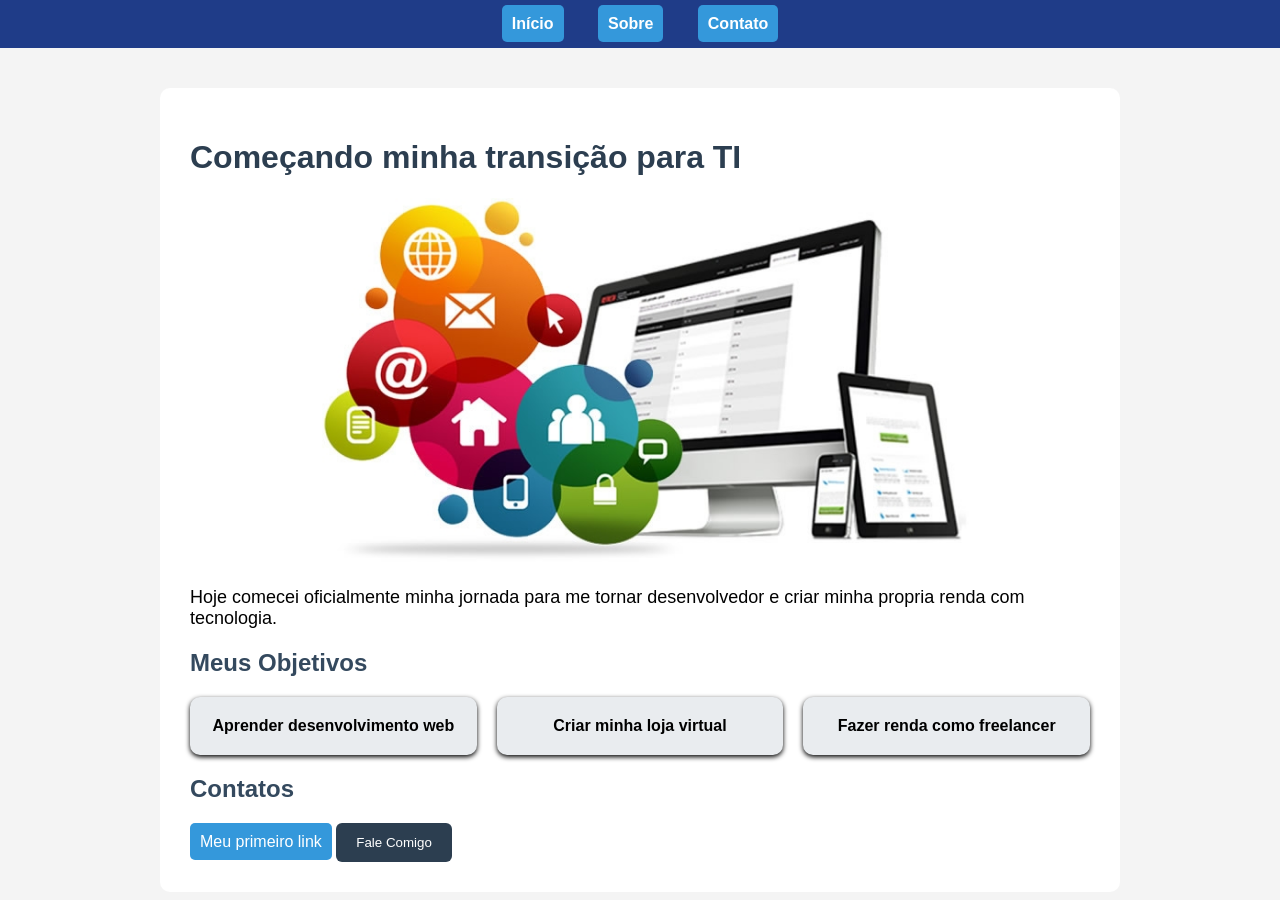
==== index.html @ f6aa4050 "Adicionando efeito hover nos carsd" ====
<!DOCTYPE html>
<html lang="en">
<head>
    <meta charset="UTF-8">
    <meta name="viewport" content="width=device-width, initial-scale=1.0">
    <title>Minha Jornada Dev</title>
    <style>
        body {
            background-color: #f4f4f4;
            font-family: Arial;
            margin: 0;
        }
    .container {
        background: white;
        max-width: 900px;
        margin: auto;
        padding: 30px;
        border-radius: 10px;
        margin-top: 40px;

    }

    h1 {
        color: #2c3e50;
    
    }

    h2 {
        color: #34495e;

    }

    p {
        font-size: 18px;

    }

    img {
        width: 100%;
        border-radius: 5px;

    }

    a {
        color: white;
        background-color: #3498db;
        padding: 10px;
        text-decoration: none;
        border-radius: 5px;
    }
    .objetivos {
        display: flex;
        gap: 20px;
    }
    .card {
        background: #ecf0f1;
        padding: 15px;
        border-radius: 8px;
        flex: 1;
    }
    button{
        background: #2c3e50;
        color: white;
        padding: 12px 20px;
        border: none;
        border-radius: 6px;
        cursor: pointer;
    }
    button:hover{
        background: #358bdb;

    }
    nav{
        background: #1f3c88;
        padding: 15px;
        text-align: center;
    }
    nav a{
        color: white;
        margin: 0 15px;
        text-decoration: none;
        font-weight: bold;
    }
    nav a:hover {
        text-decoration: underline;
    }
    .cards {
        display: flex;
        gap: 20px;
        margin-top: 15px;
    }
    .card {
        background: #e9ecef;
        padding: 20px;
        border-radius: 10px;
        flex: 1;
        text-align: center;
        font-weight: bold;
        box-shadow: 0 2px 5px rgba(0, 0, 0, 1);
        transition: 0.3s;
        cursor: pointer;
    }
    @media (max-width: 768px) {
        .cards{
            flex-direction: column;
        }
    }
    .card:hover {
        transform: translateY(-5px);
        box-shadow: 0px 8px 18px rgba(0,0,0,0.2);
    }

    </style>
</head>
<body>
    <nav>
        <a href="#">Início</a>
        <a href="#">Sobre</a>
        <a href="#">Contato</a>

    </nav>
    <div class="container">
    <h1>Começando minha transição para TI</h1>

    <img src="criacao.jpg" alt="criacao">

    <p>Hoje comecei oficialmente minha jornada para me tornar desenvolvedor e criar minha propria renda com tecnologia.</p>

    <h2>Meus Objetivos</h2>
    
    <div class="cards">

        <div class="card">
            Aprender desenvolvimento web
        </div>

        <div class="card">
            Criar minha loja virtual
        </div>

        <div class="card">
            Fazer renda como freelancer
        </div>

    </div>

    

    <h2>Contatos</h2>

    <a href="https://www.google.com/?hl=pt_BR">Meu primeiro link</a>
    <button>Fale Comigo</button>

    </div>
</body>
</html>
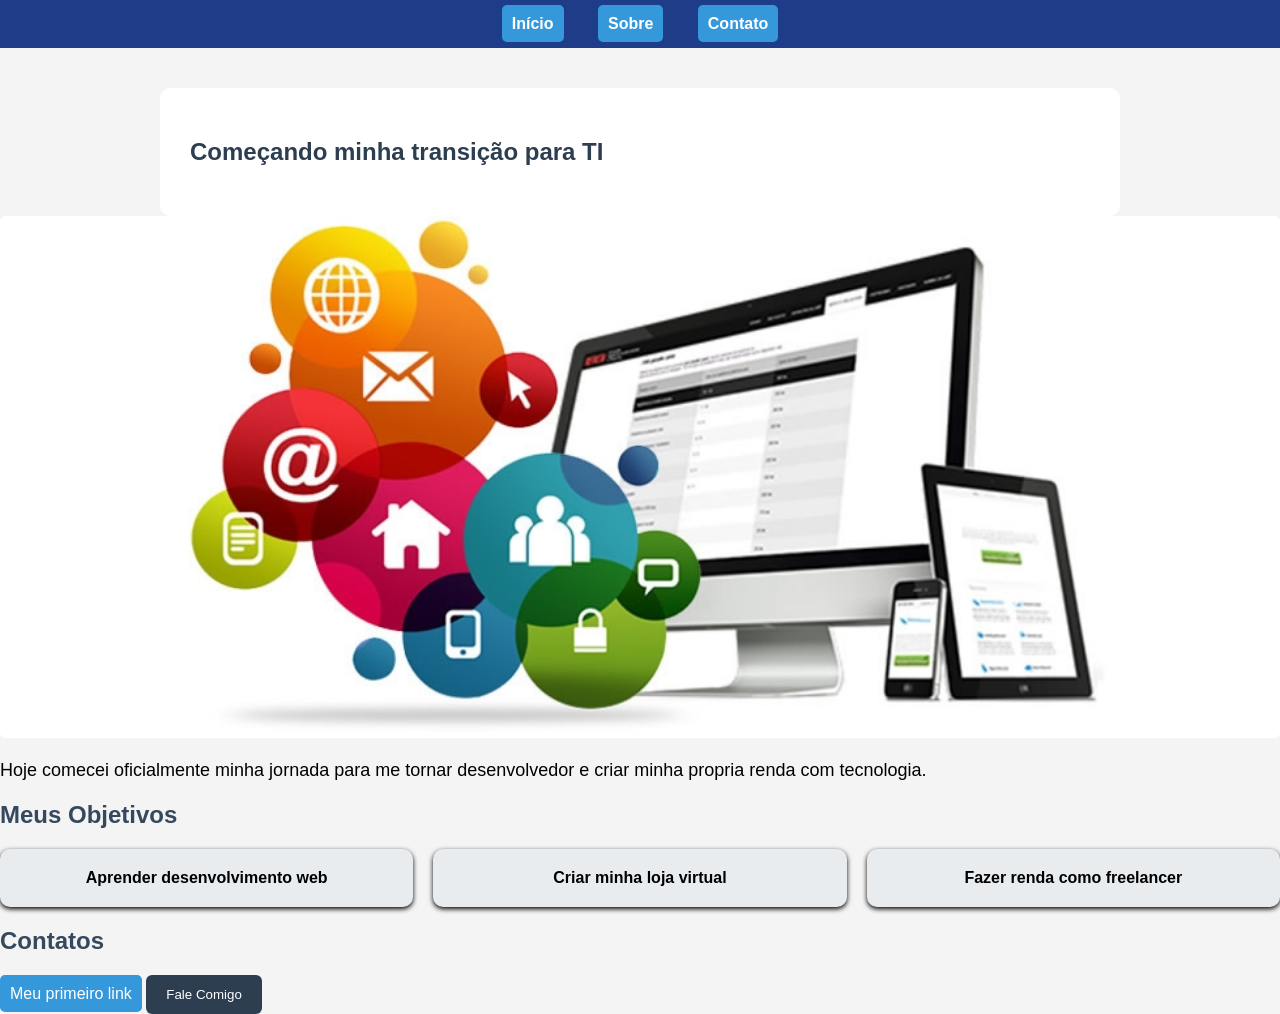
==== commit 11c08b77: "Adicionando scrool suave na navegacao" ====
--- a/index.html
+++ b/index.html
@@ -109,25 +109,32 @@
         transform: translateY(-5px);
         box-shadow: 0px 8px 18px rgba(0,0,0,0.2);
     }
-
+    html {
+        scroll-behavior: smooth;
+    }
     </style>
 </head>
 <body>
     <nav>
-        <a href="#">Início</a>
-        <a href="#">Sobre</a>
-        <a href="#">Contato</a>
+        <a href="#inicio">Início</a>
+        <a href="#sobre">Sobre</a>
+        <a href="#contato">Contato</a>
 
     </nav>
+    <section id="inicio">
     <div class="container">
     <h1>Começando minha transição para TI</h1>
+    </section>
 
     <img src="criacao.jpg" alt="criacao">
 
+    
     <p>Hoje comecei oficialmente minha jornada para me tornar desenvolvedor e criar minha propria renda com tecnologia.</p>
+    
+    <section id="sobre">
+    <h2>Meus Objetivos</h2>
+    </section>
 
-    <h2>Meus Objetivos</h2>
-    
     <div class="cards">
 
         <div class="card">
@@ -145,8 +152,9 @@
     </div>
 
     
-
+    <section id="contato">
     <h2>Contatos</h2>
+    </section>
 
     <a href="https://www.google.com/?hl=pt_BR">Meu primeiro link</a>
     <button>Fale Comigo</button>
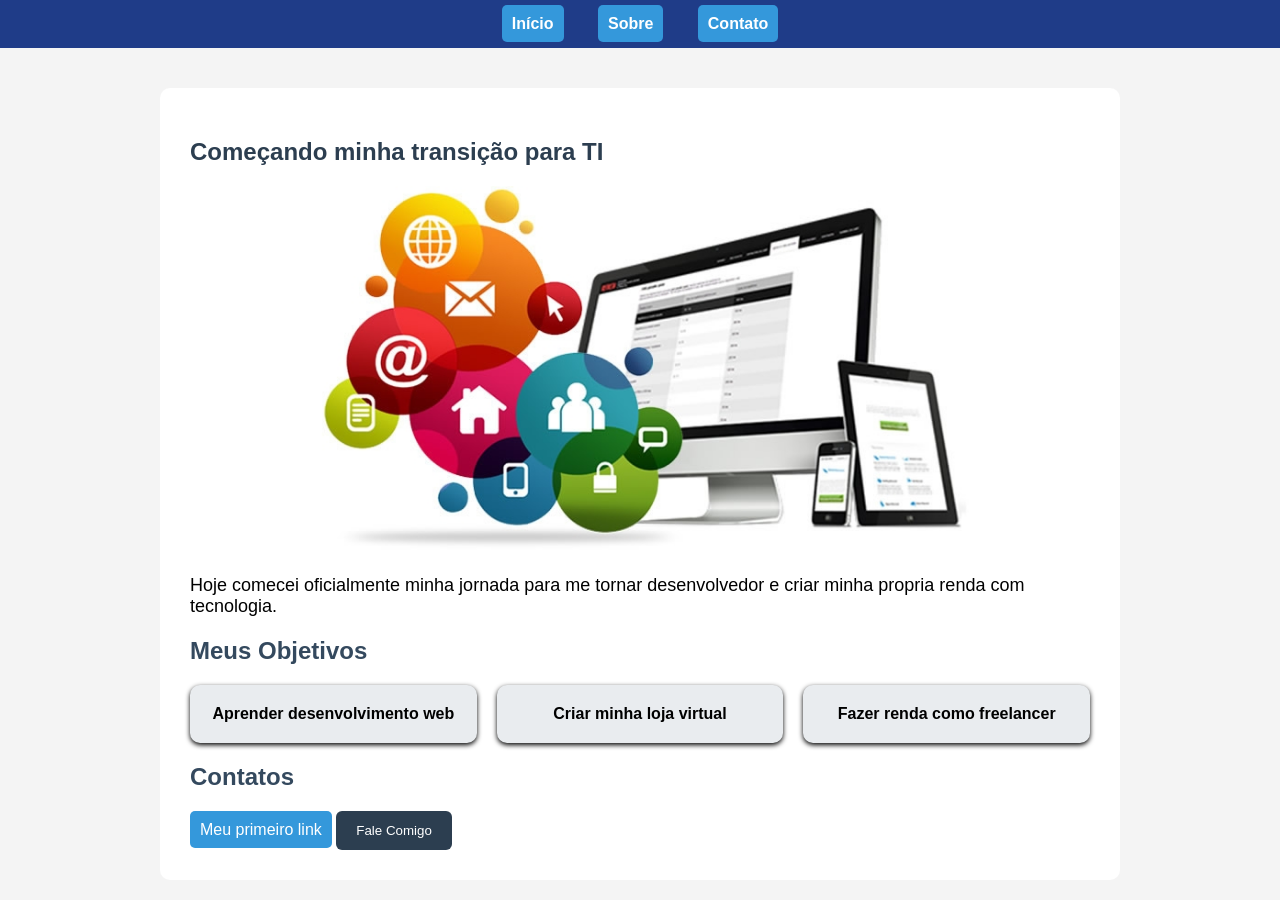
==== commit af74af84: "Exercicio HTML/CSS - Layout ajustado" ====
--- a/index.html
+++ b/index.html
@@ -121,19 +121,20 @@
         <a href="#contato">Contato</a>
 
     </nav>
-    <section id="inicio">
+    
     <div class="container">
-    <h1>Começando minha transição para TI</h1>
-    </section>
+        <section id="inicio">
+            <h1>Começando minha transição para TI</h1>
+         </section>
 
     <img src="criacao.jpg" alt="criacao">
 
     
     <p>Hoje comecei oficialmente minha jornada para me tornar desenvolvedor e criar minha propria renda com tecnologia.</p>
     
-    <section id="sobre">
-    <h2>Meus Objetivos</h2>
-    </section>
+        <section id="sobre">
+            <h2>Meus Objetivos</h2>
+        </section>
 
     <div class="cards">
 
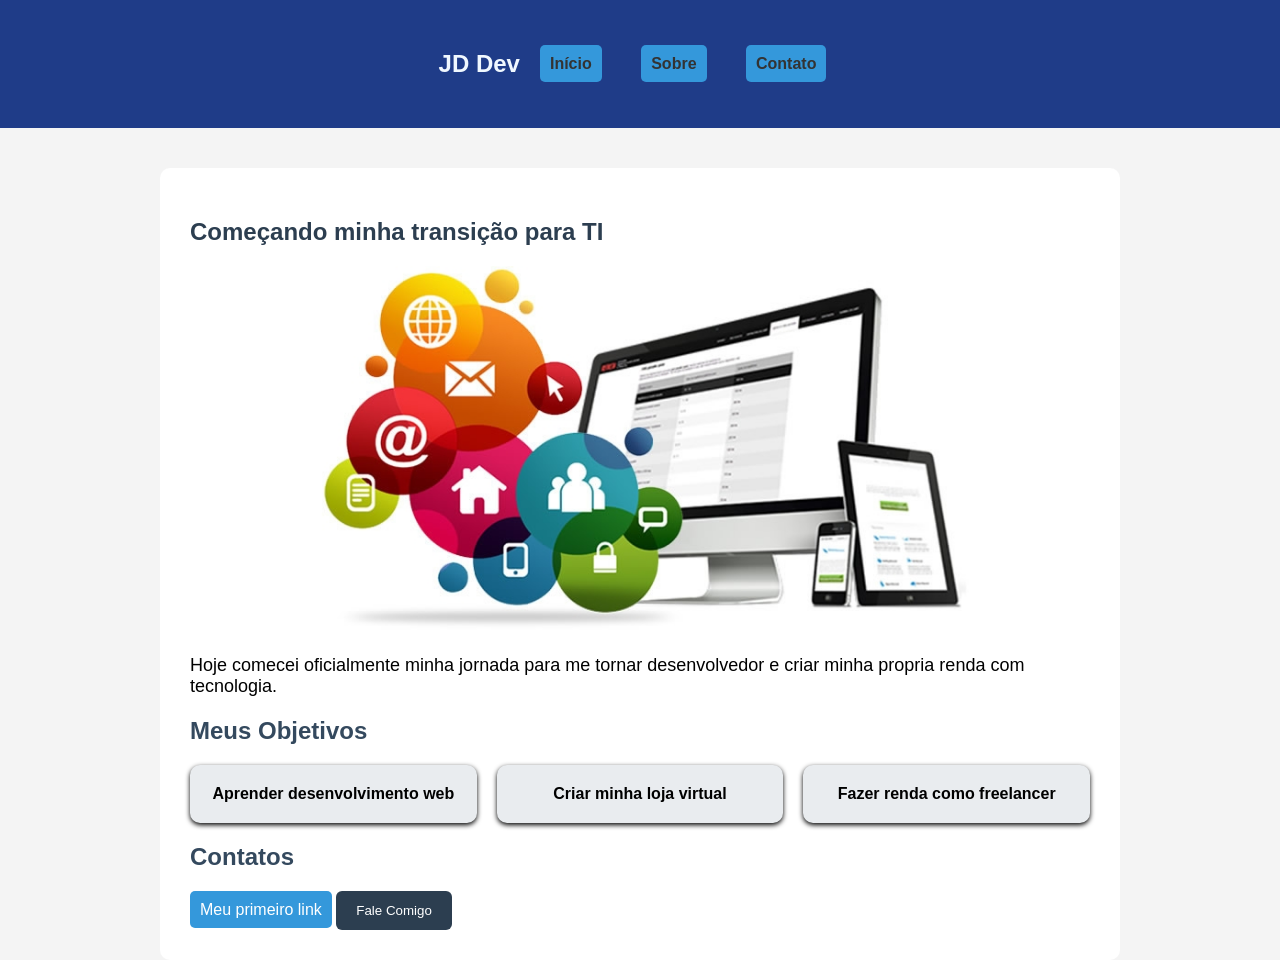
==== commit a91f29bf: "menu e css" ====
--- a/index.html
+++ b/index.html
@@ -4,125 +4,27 @@
     <meta charset="UTF-8">
     <meta name="viewport" content="width=device-width, initial-scale=1.0">
     <title>Minha Jornada Dev</title>
-    <style>
-        body {
-            background-color: #f4f4f4;
-            font-family: Arial;
-            margin: 0;
-        }
-    .container {
-        background: white;
-        max-width: 900px;
-        margin: auto;
-        padding: 30px;
-        border-radius: 10px;
-        margin-top: 40px;
+    <link rel="stylesheet" href="style.css">
 
-    }
-
-    h1 {
-        color: #2c3e50;
-    
-    }
-
-    h2 {
-        color: #34495e;
-
-    }
-
-    p {
-        font-size: 18px;
-
-    }
-
-    img {
-        width: 100%;
-        border-radius: 5px;
-
-    }
-
-    a {
-        color: white;
-        background-color: #3498db;
-        padding: 10px;
-        text-decoration: none;
-        border-radius: 5px;
-    }
-    .objetivos {
-        display: flex;
-        gap: 20px;
-    }
-    .card {
-        background: #ecf0f1;
-        padding: 15px;
-        border-radius: 8px;
-        flex: 1;
-    }
-    button{
-        background: #2c3e50;
-        color: white;
-        padding: 12px 20px;
-        border: none;
-        border-radius: 6px;
-        cursor: pointer;
-    }
-    button:hover{
-        background: #358bdb;
-
-    }
-    nav{
-        background: #1f3c88;
-        padding: 15px;
-        text-align: center;
-    }
-    nav a{
-        color: white;
-        margin: 0 15px;
-        text-decoration: none;
-        font-weight: bold;
-    }
-    nav a:hover {
-        text-decoration: underline;
-    }
-    .cards {
-        display: flex;
-        gap: 20px;
-        margin-top: 15px;
-    }
-    .card {
-        background: #e9ecef;
-        padding: 20px;
-        border-radius: 10px;
-        flex: 1;
-        text-align: center;
-        font-weight: bold;
-        box-shadow: 0 2px 5px rgba(0, 0, 0, 1);
-        transition: 0.3s;
-        cursor: pointer;
-    }
-    @media (max-width: 768px) {
-        .cards{
-            flex-direction: column;
-        }
-    }
-    .card:hover {
-        transform: translateY(-5px);
-        box-shadow: 0px 8px 18px rgba(0,0,0,0.2);
-    }
-    html {
-        scroll-behavior: smooth;
-    }
-    </style>
 </head>
 <body>
-    <nav>
-        <a href="#inicio">Início</a>
-        <a href="#sobre">Sobre</a>
-        <a href="#contato">Contato</a>
+<header>
+    <nav class="navbar">
+        <div class="container nav-content">
+            <h2 class="logo">JD Dev</h2>
 
-    </nav>
+            <div class="menu">
+                <a href="#inicio">Início</a>
+                <a href="#sobre">Sobre</a>
+                <a href="#contato">Contato</a>
+            </div>
+        </div>
+    </nav>    
+</header>
+
     
-    <div class="container">
+    
+    <div class="container main-content">
         <section id="inicio">
             <h1>Começando minha transição para TI</h1>
          </section>
--- a/style.css
+++ b/style.css
@@ -0,0 +1,145 @@
+
+body {
+            background-color: #f4f4f4;
+            font-family: Arial;
+            margin: 0;
+        }
+    .container {
+        max-width: 900px;
+        margin: auto;
+        padding: 0 20px;
+        
+    }
+    .main-content {
+        background: white;
+        padding: 30px;
+        border-radius: 10px;
+        margin-top: 40px;    
+    }
+
+    h1 {
+        color: #2c3e50;
+    
+    }
+
+    h2 {
+        color: #34495e;
+
+    }
+
+    p {
+        font-size: 18px;
+
+    }
+
+    img {
+        width: 100%;
+        border-radius: 5px;
+
+    }
+
+    a {
+        color: white;
+        background-color: #3498db;
+        padding: 10px;
+        text-decoration: none;
+        border-radius: 5px;
+    }
+    .objetivos {
+        display: flex;
+        gap: 20px;
+    }
+    .card {
+        background: #ecf0f1;
+        padding: 15px;
+        border-radius: 8px;
+        flex: 1;
+    }
+    button{
+        background: #2c3e50;
+        color: white;
+        padding: 12px 20px;
+        border: none;
+        border-radius: 6px;
+        cursor: pointer;
+    }
+    button:hover{
+        background: #358bdb;
+
+    }
+    nav{
+        background: #1f3c88;
+        padding: 15px;
+        text-align: center;
+    }
+    nav a{
+        color: white;
+        margin: 0 15px;
+        text-decoration: none;
+        font-weight: bold;
+    }
+    nav a:hover {
+        text-decoration: underline;
+    }
+    .cards {
+        display: flex;
+        gap: 20px;
+        margin-top: 15px;
+    }
+    .card {
+        background: #e9ecef;
+        padding: 20px;
+        border-radius: 10px;
+        flex: 1;
+        text-align: center;
+        font-weight: bold;
+        box-shadow: 0 2px 5px rgba(0, 0, 0, 1);
+        transition: 0.3s;
+        cursor: pointer;
+    }
+    @media (max-width: 768px) {
+        .cards{
+            flex-direction: column;
+        }
+    }
+    .card:hover {
+        transform: translateY(-5px);
+        box-shadow: 0px 8px 18px rgba(0,0,0,0.2);
+    }
+    html {
+        scroll-behavior: smooth;
+    }
+    header {
+        background-color: #1f3c88;
+        position: sticky;
+        top: 0;
+        z-index: 1000;
+        
+
+    }
+    .nav-content {
+        display: flex;
+        justify-content: space-between;
+        align-items: center;
+        padding: 15px 0;
+    }
+    .navbar {
+        display: flex;
+        justify-content: space-between;
+        align-items: center;
+        padding: 15px 0;
+    }
+    .menu a {
+        margin-left: 20px;
+        text-decoration: none;
+        color: #333;
+        font-weight: bold;
+    }    
+    .menu a:hover {
+        color: #007bff;
+
+    }
+    .logo {
+        color: aliceblue;
+    }
+   
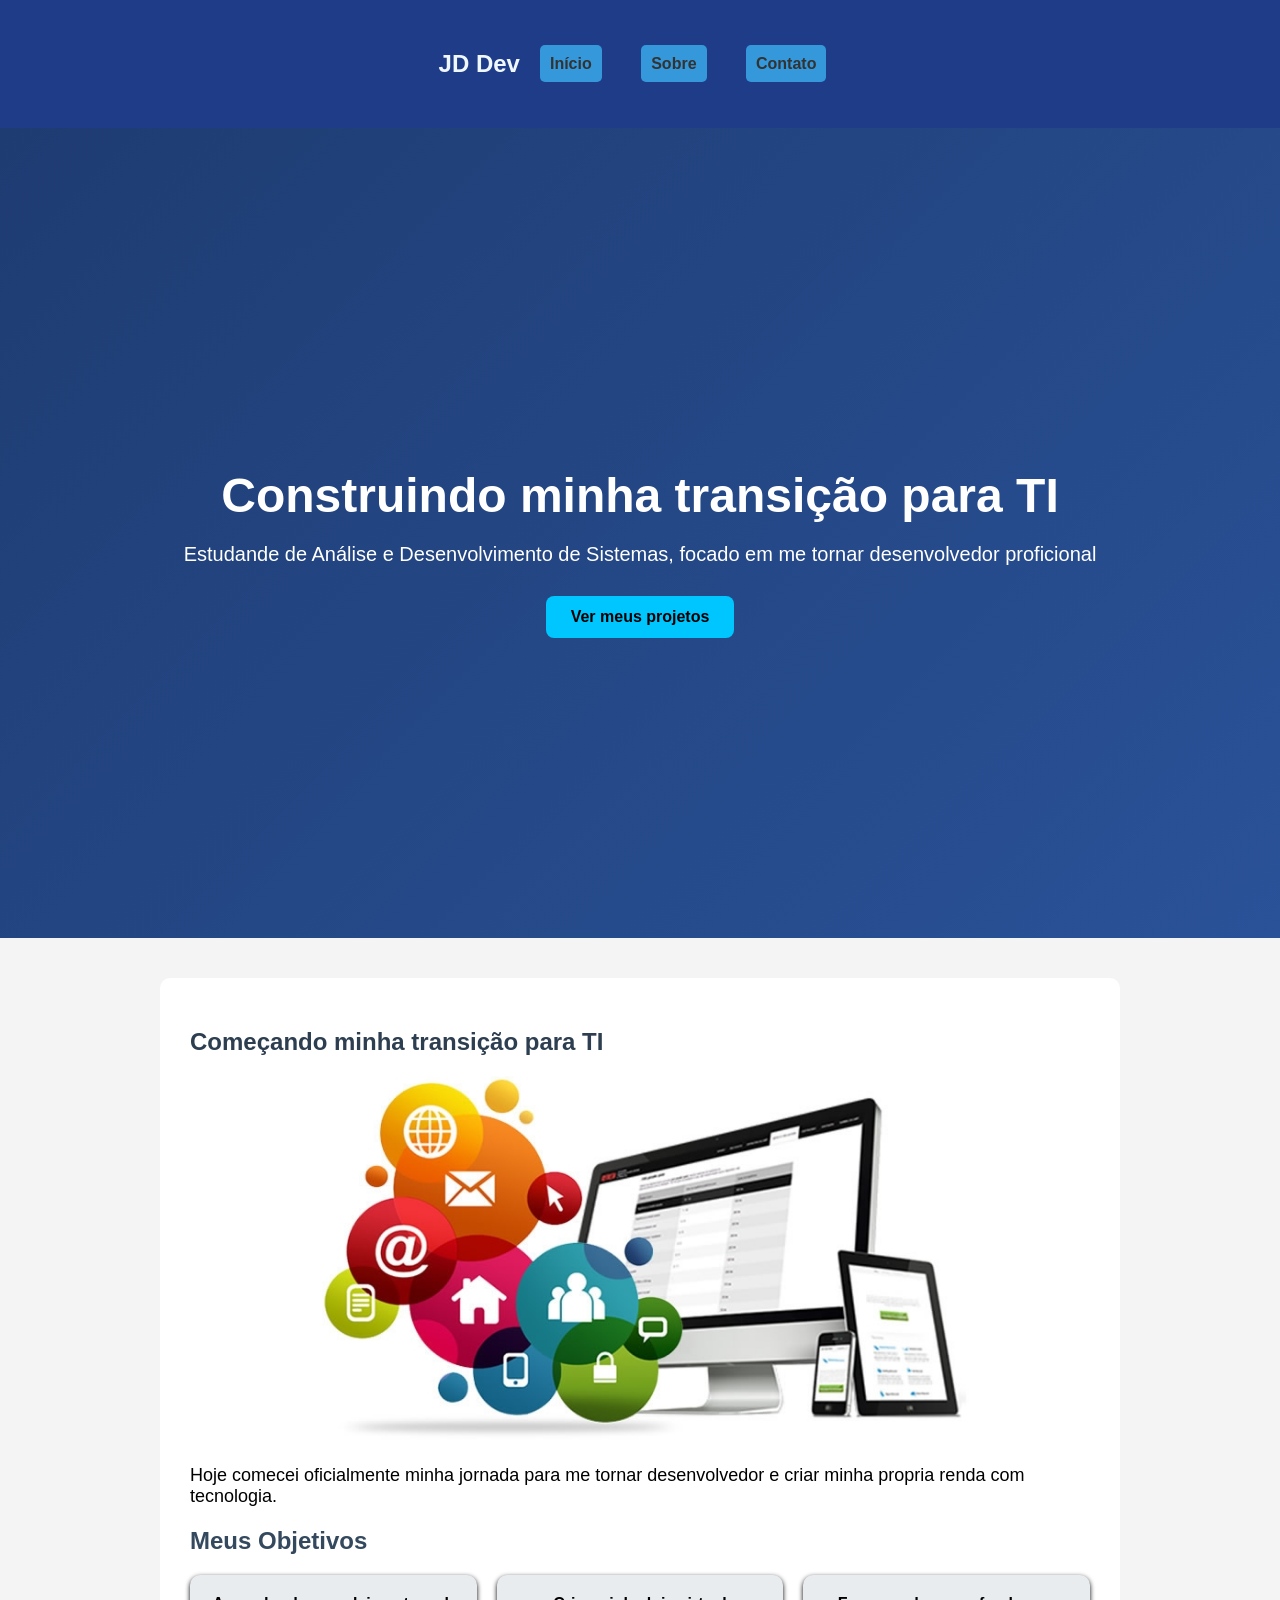
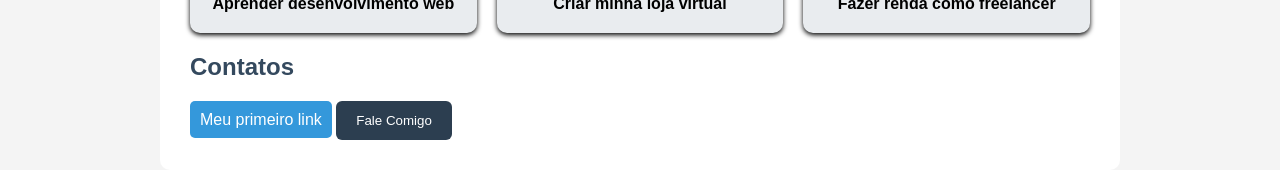
==== commit f0affd45: "flex-hv-tranform" ====
--- a/index.html
+++ b/index.html
@@ -19,10 +19,16 @@
                 <a href="#contato">Contato</a>
             </div>
         </div>
-    </nav>    
+    </nav>  
+     
 </header>
-
-    
+<section class="hero">
+    <div class="hero-content">
+        <h1>Construindo minha transição para TI</h1>
+        <p>Estudande de Análise e Desenvolvimento de Sistemas, focado em me tornar desenvolvedor proficional</p>
+        <a href="#" class="btn">Ver meus projetos</a>
+    </div>
+</section>    
     
     <div class="container main-content">
         <section id="inicio">
--- a/style.css
+++ b/style.css
@@ -142,4 +142,37 @@
     .logo {
         color: aliceblue;
     }
+    .hero {
+        height: 90vh;
+        display: flex;
+        align-items: center;
+        justify-content: center;
+        text-align: center;
+        background: linear-gradient(135deg, #1e3c72, #2a5298);
+        color: white;
+
+    }
+    .hero-content h1 {
+        font-size: 48px;
+        margin-bottom: 20px;
+        color: white;
+    }
+    .hero-content p {
+        font-size: 20px;
+        margin-bottom: 30px;
+    }
+    .btn {
+        display: inline-block; /*MUITO IMPORTANTE */
+        background-color: #00c6ff;
+        color: black;
+        padding: 12px 25px;
+        text-decoration: none;
+        border-radius: 8px;
+        font-weight: bold;
+        transition: all 0.3s ease;
+    }
+    .btn:hover {
+        background-color: white;
+        transform: scale(1.1);
+    }
    
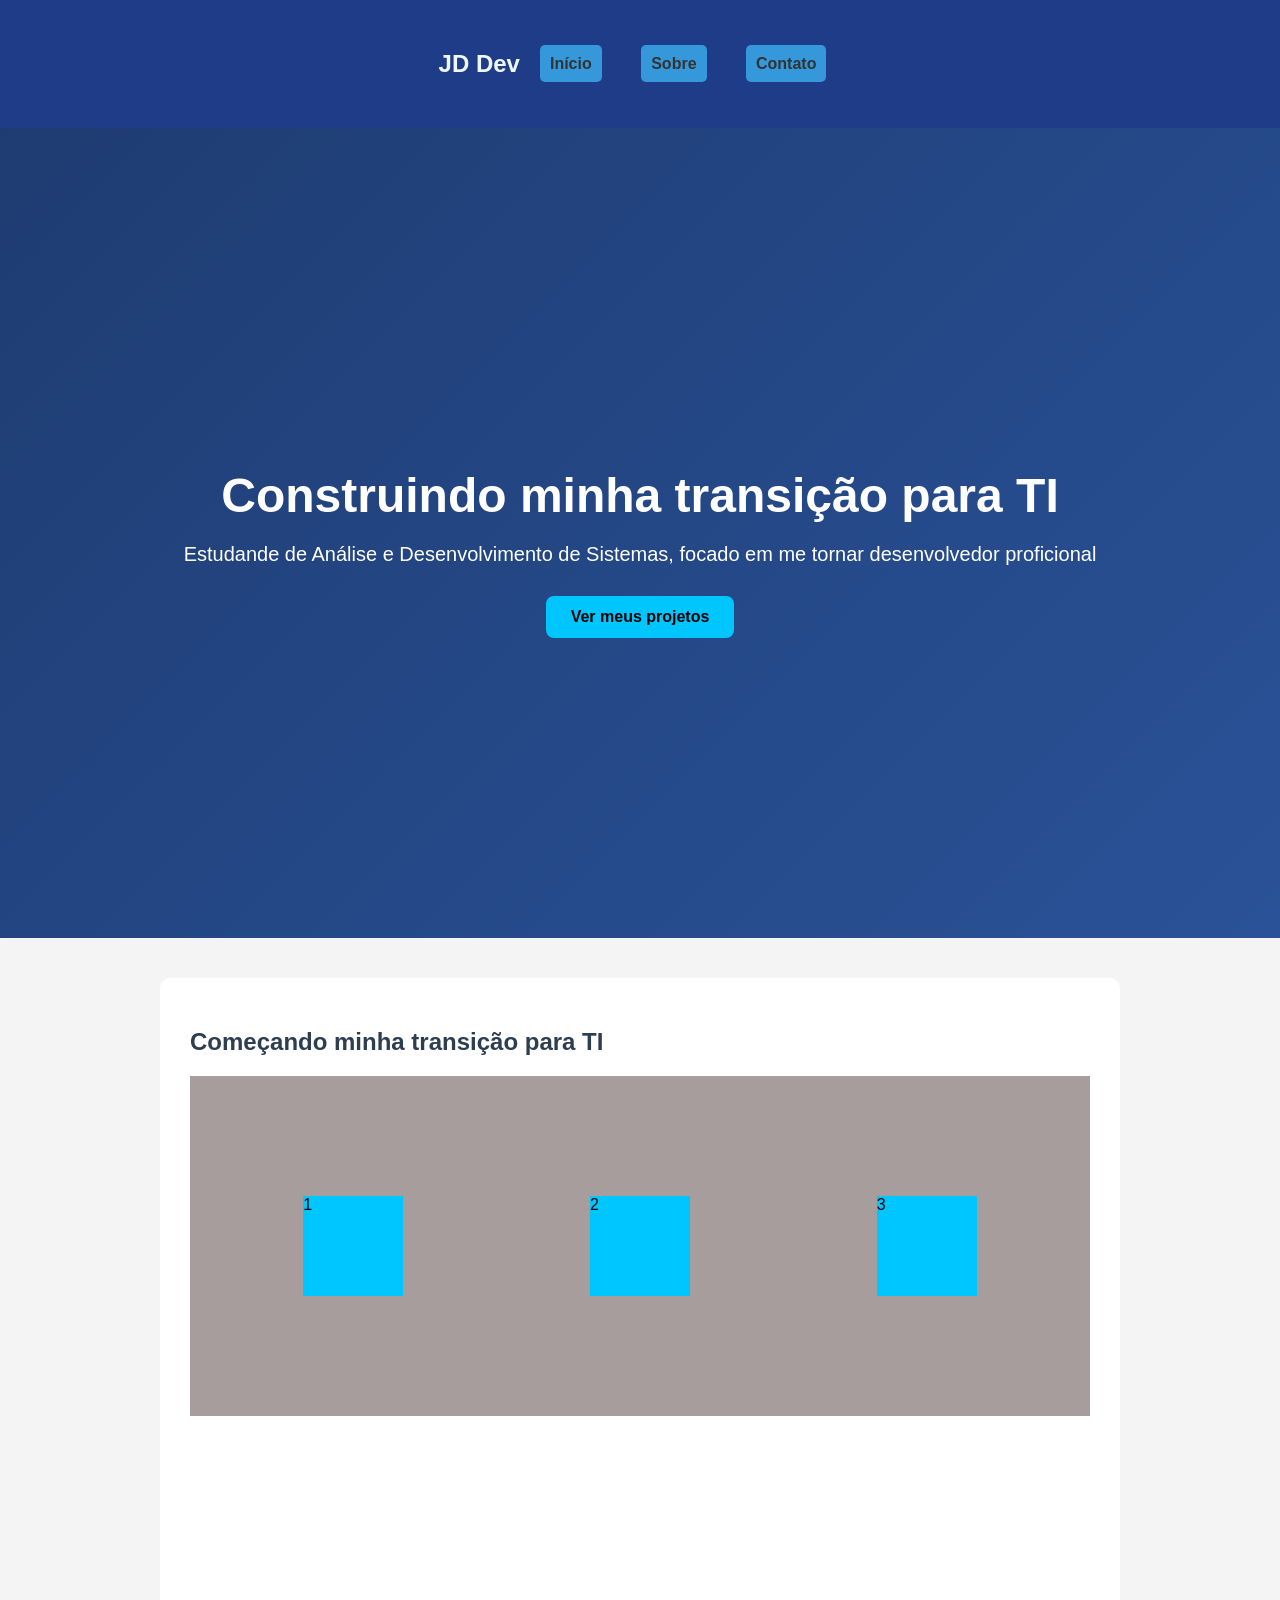
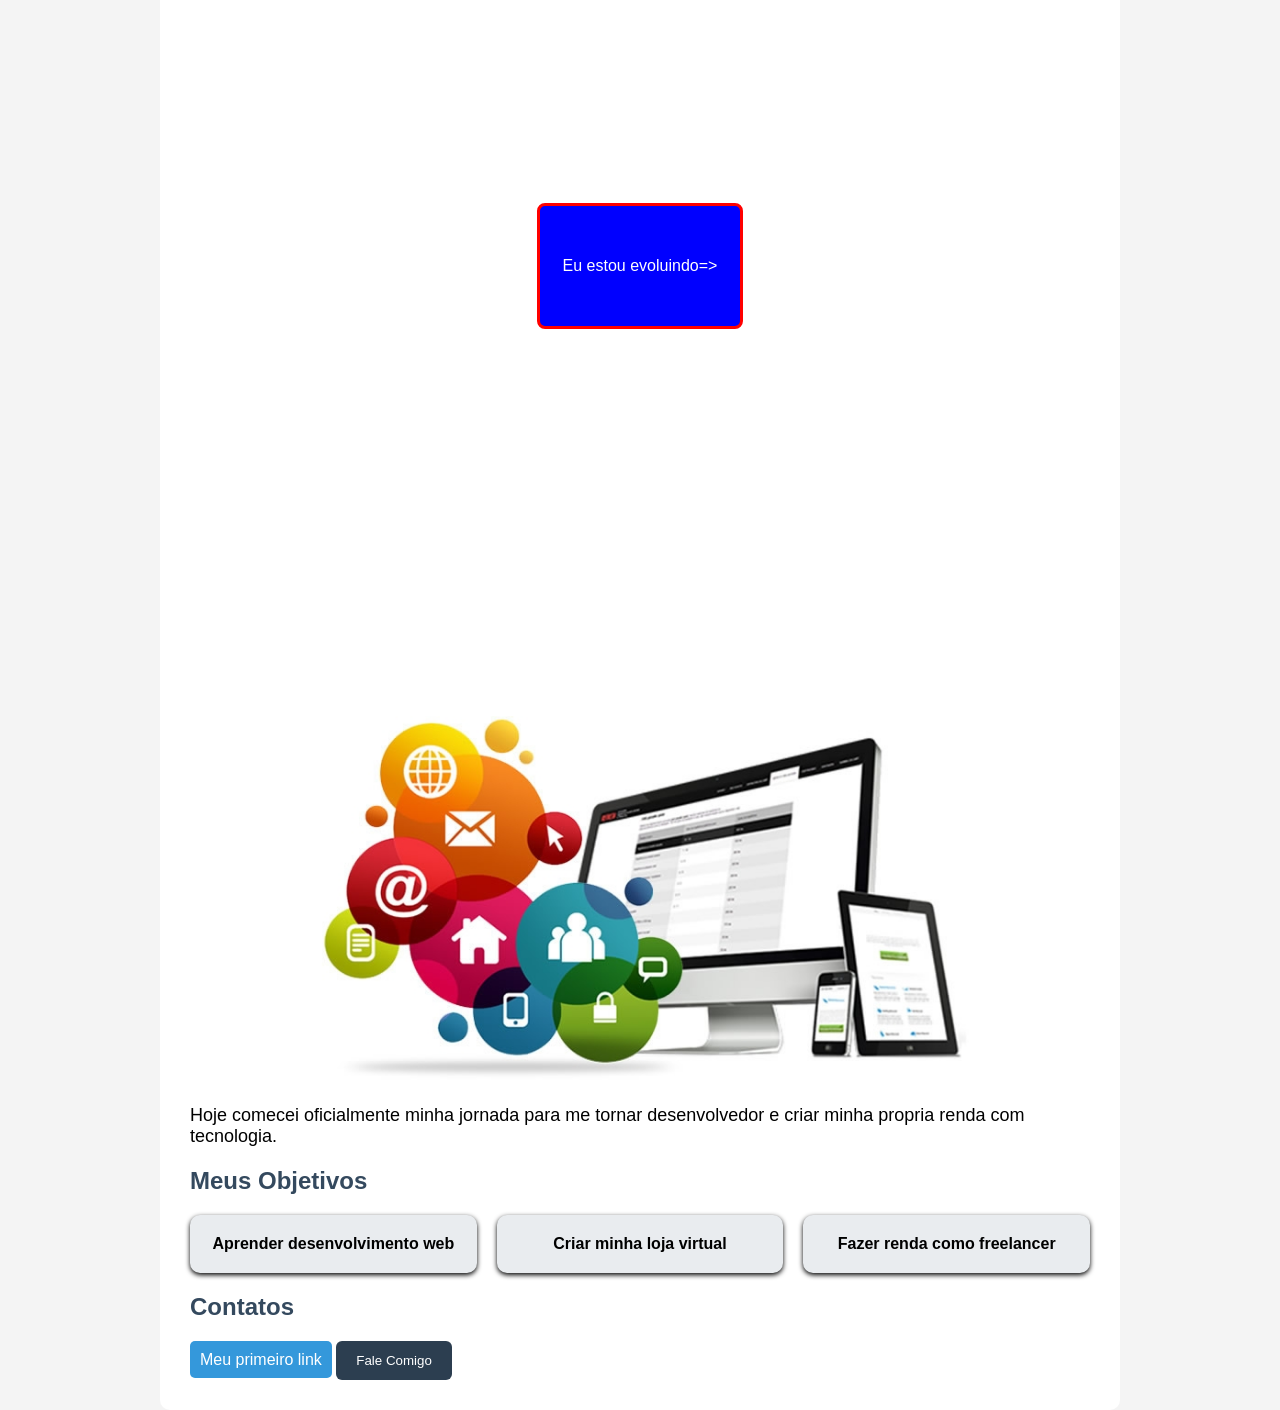
==== commit ef8ea632: "alinhamento de caixas" ====
--- a/index.html
+++ b/index.html
@@ -28,12 +28,23 @@
         <p>Estudande de Análise e Desenvolvimento de Sistemas, focado em me tornar desenvolvedor proficional</p>
         <a href="#" class="btn">Ver meus projetos</a>
     </div>
-</section>    
+    
+</section>
+   
     
     <div class="container main-content">
         <section id="inicio">
             <h1>Começando minha transição para TI</h1>
          </section>
+        <section class="teste-flex">
+            <div class="box">1</div>
+            <div class="box">2</div>
+            <div class="box">3</div>
+            
+        </section> 
+        <section class="centralizar">
+            <div class="caixa-central">Eu estou evoluindo=></div>
+        </section>
 
     <img src="criacao.jpg" alt="criacao">
 
@@ -58,6 +69,7 @@
             Fazer renda como freelancer
         </div>
 
+
     </div>
 
     
--- a/style.css
+++ b/style.css
@@ -175,4 +175,37 @@
         background-color: white;
         transform: scale(1.1);
     }
+    .teste-flex {display: flex;
+        background: #a89d9d;
+        padding: 20px;
+        justify-content: space-around;
+        align-items: center;
+        height: 300px;
+        flex-direction: row;
+        
+    }
+    .box {
+        width: 100px;
+        height: 100px;
+        background: #00c6ff;
+        margin: 10px;
+    }
+    .centralizar {
+        display: flex;
+        justify-content: center;
+        align-items: center;
+        height: 100vh;
+    }
+    .caixa-central {
+    width: 200px;
+    height: 120px;
+    background: blue;
+    color: white;
+    border-radius: 8px;
+
+    display: flex;              /* ativa flex */
+    justify-content: center;    /* centraliza horizontal */
+    align-items: center;        /* centraliza vertical */
+    border: 3px solid red;
+}
    
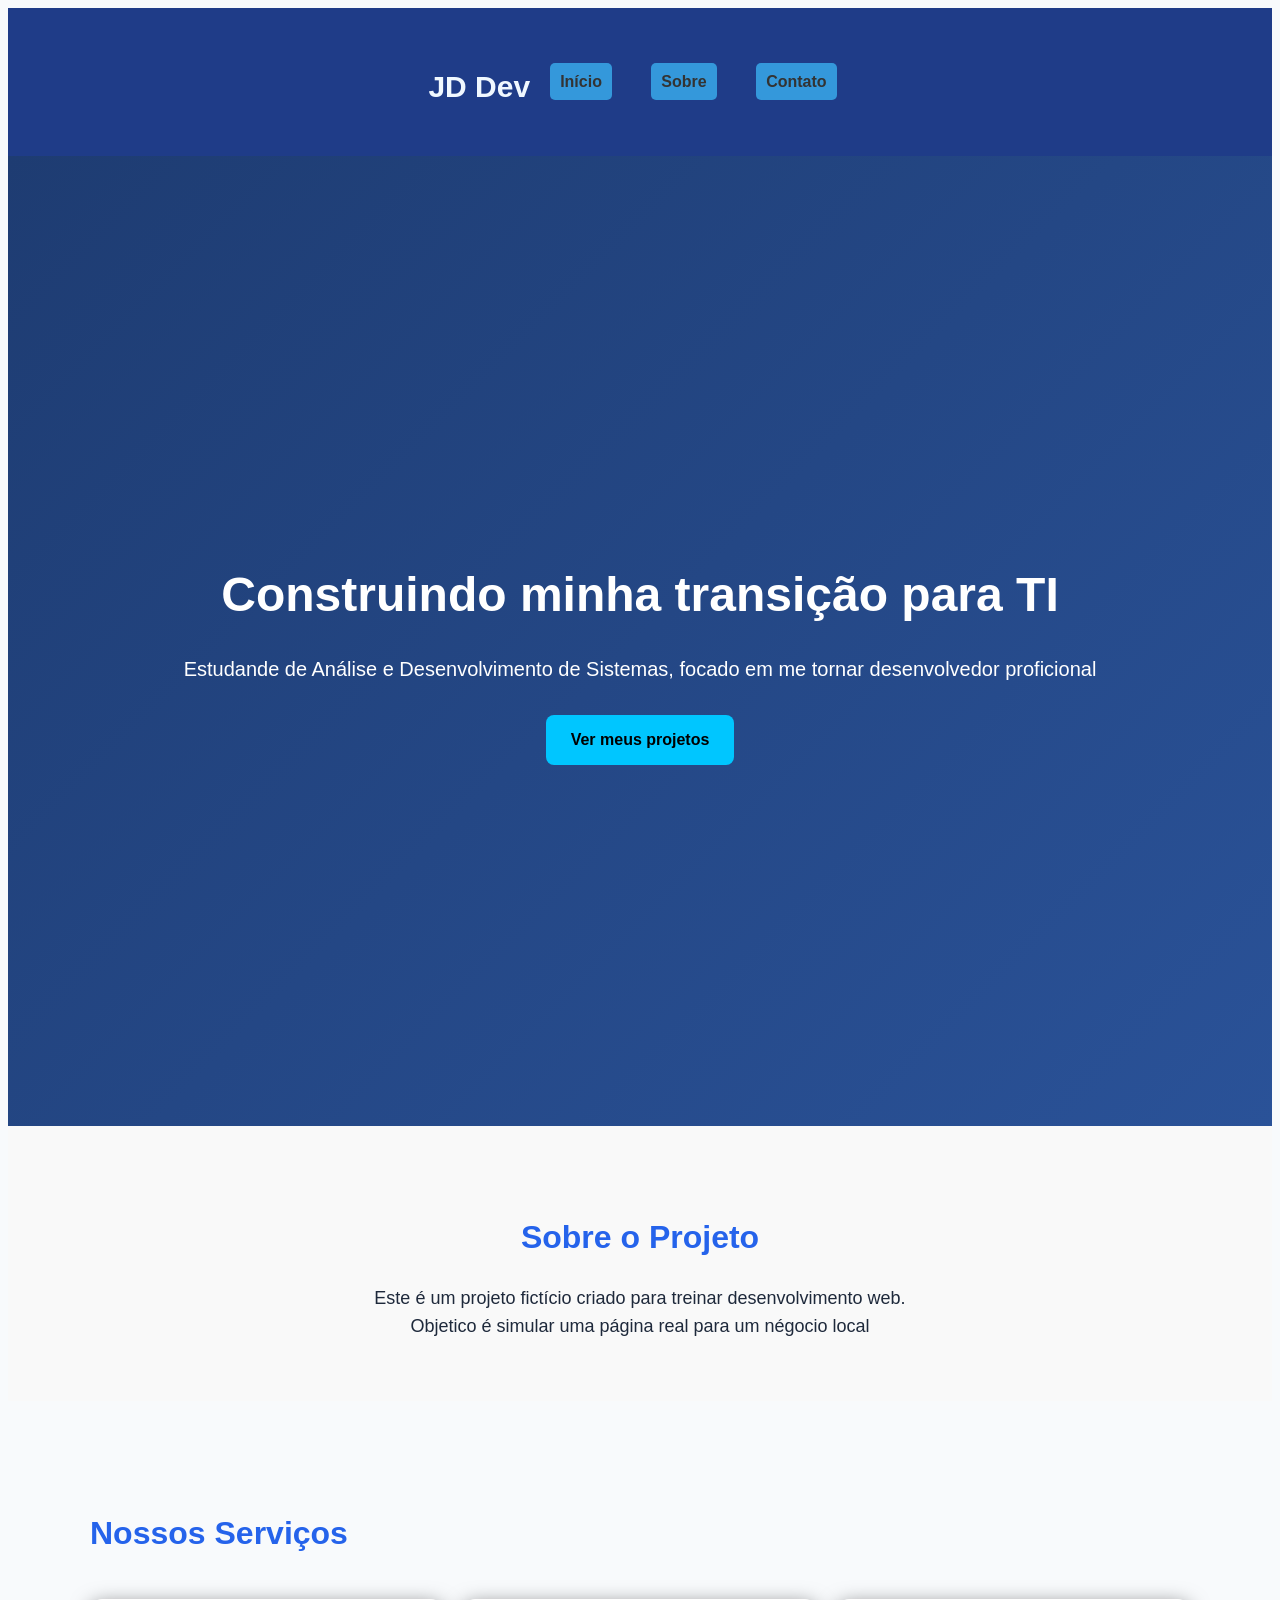
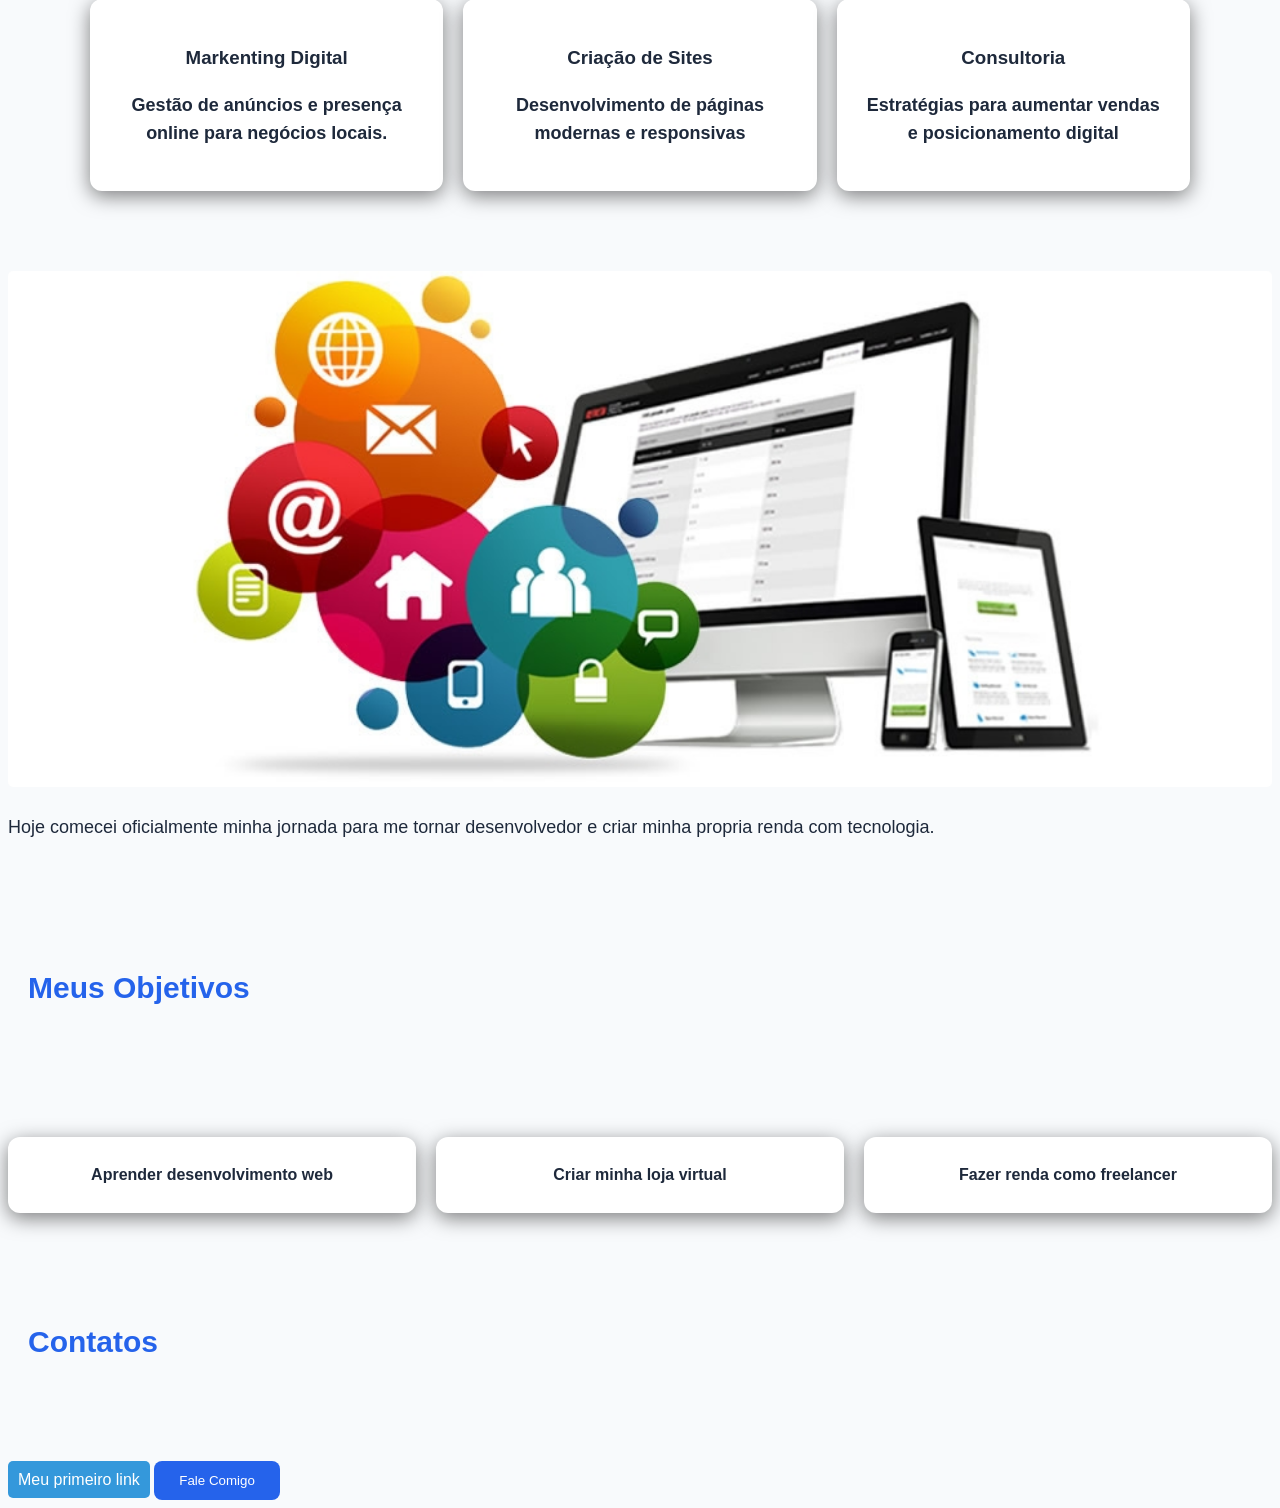
==== commit 6e5feda3: "style: atualicacao de layout, tipografia e paleta de cores" ====
--- a/index.html
+++ b/index.html
@@ -32,7 +32,7 @@
 </section>
    
     
-    <div class="container main-content">
+<!--      <div class="container main-content">
         <section id="inicio">
             <h1>Começando minha transição para TI</h1>
          </section>
@@ -41,11 +41,40 @@
             <div class="box">2</div>
             <div class="box">3</div>
             
-        </section> 
-        <section class="centralizar">
-            <div class="caixa-central">Eu estou evoluindo=></div>
-        </section>
+        </section> -->  
 
+<section class="sobre">
+    <div class="container">
+        <h2>Sobre o Projeto</h2>
+        <p>
+            Este é um projeto fictício criado para treinar desenvolvimento web.
+            Objetico é simular uma página real para um négocio local
+        </p>
+    </div>
+</section>
+<section class="servicos">
+    <div class="container">
+        <h2>Nossos Serviços</h2>
+
+        <div class="cards">
+            <div class="card">    
+                <h3>Markenting Digital</h3>
+                <p>Gestão de anúncios e presença online para negócios locais.</p>
+            </div>
+
+            <div class="card">
+                <h3>Criação de Sites</h3>
+                <p>Desenvolvimento de páginas modernas e responsivas</p>
+            </div>
+
+            <div class="card">
+                <h3>Consultoria</h3>
+                <p>Estratégias para aumentar vendas e posicionamento digital</p>
+            </div>
+        </div>    
+    </div>
+</section>        
+    
     <img src="criacao.jpg" alt="criacao">
 
     
--- a/style.css
+++ b/style.css
@@ -1,14 +1,19 @@
 
 body {
-            background-color: #f4f4f4;
-            font-family: Arial;
-            margin: 0;
+        font-family: 'Segoe UI', 'Segoe UI', Tahoma, Geneva, Verdana, sans-serif;
+        color: #1e293b;
+        line-height: 1,6;
+        background: #f8fafc;
+        line-height: 1.6;
         }
     .container {
-        max-width: 900px;
-        margin: auto;
+        max-width: 1100px;
+        margin: 0 auto;
         padding: 0 20px;
         
+    }
+    section {
+        padding: 80px 20px;
     }
     .main-content {
         background: white;
@@ -16,14 +21,19 @@
         border-radius: 10px;
         margin-top: 40px;    
     }
-
+    h1, h2, h3 {
+        font-weight: 600;
+        margin-bottom: 15px;
+    }
     h1 {
-        color: #2c3e50;
+        font-size: 40px;
+        color: #1e293b;
     
     }
 
     h2 {
-        color: #34495e;
+        font-size: 30px;
+        color: #2563eb;
 
     }
 
@@ -33,6 +43,7 @@
     }
 
     img {
+        
         width: 100%;
         border-radius: 5px;
 
@@ -161,6 +172,20 @@
         font-size: 20px;
         margin-bottom: 30px;
     }
+    button, .btn {
+        background: #2563eb;
+        color: white;
+        padding: 12px 25px;
+        border: none;
+        border-radius: 8px;
+        cursor: pointer;
+        transition: 0.3s;
+
+    }
+    button:hover, .btn:hover {
+        background: #1d4ed8;
+        transform: translateY(-3px);
+    }
     .btn {
         display: inline-block; /*MUITO IMPORTANTE */
         background-color: #00c6ff;
@@ -174,7 +199,7 @@
     .btn:hover {
         background-color: white;
         transform: scale(1.1);
-    }
+    }  
     .teste-flex {display: flex;
         background: #a89d9d;
         padding: 20px;
@@ -208,4 +233,49 @@
     align-items: center;        /* centraliza vertical */
     border: 3px solid red;
 }
-   +.sobre {
+    padding: 60px 20px;
+    background: #f9f9f9;
+    text-align: center;
+}
+.sobre h2 {
+    font-size: 32px;
+    margin-bottom: 20px;
+
+}
+.sobre p {
+    max-width: 600px;
+    margin: 0 auto;
+    font-size: 18px;
+}
+.servicos h2 {
+    font-size: 32px;
+    margin-bottom: 40px;
+
+}
+.sevicos {
+    
+    padding: 60px 20px;
+    text-align: center;
+    background: white;
+}
+.cards {
+    display: flex;
+    justify-content: center;
+    gap: 20px;
+    margin-top: 30px;
+    flex-wrap: wrap;
+    align-items: stretch;
+}
+.card {
+    background: white;
+    padding: 25px;
+    border-radius: 12px;
+    width: 260px;
+    transition: 0.3s;
+    box-shadow: 0 5px 20px rgba(0, 0, 0, 0.5);
+}
+.card:hover {
+    transform: translate(-8px);
+    box-shadow: 0 8px 25px rgba(0,0,0,0.2);
+}
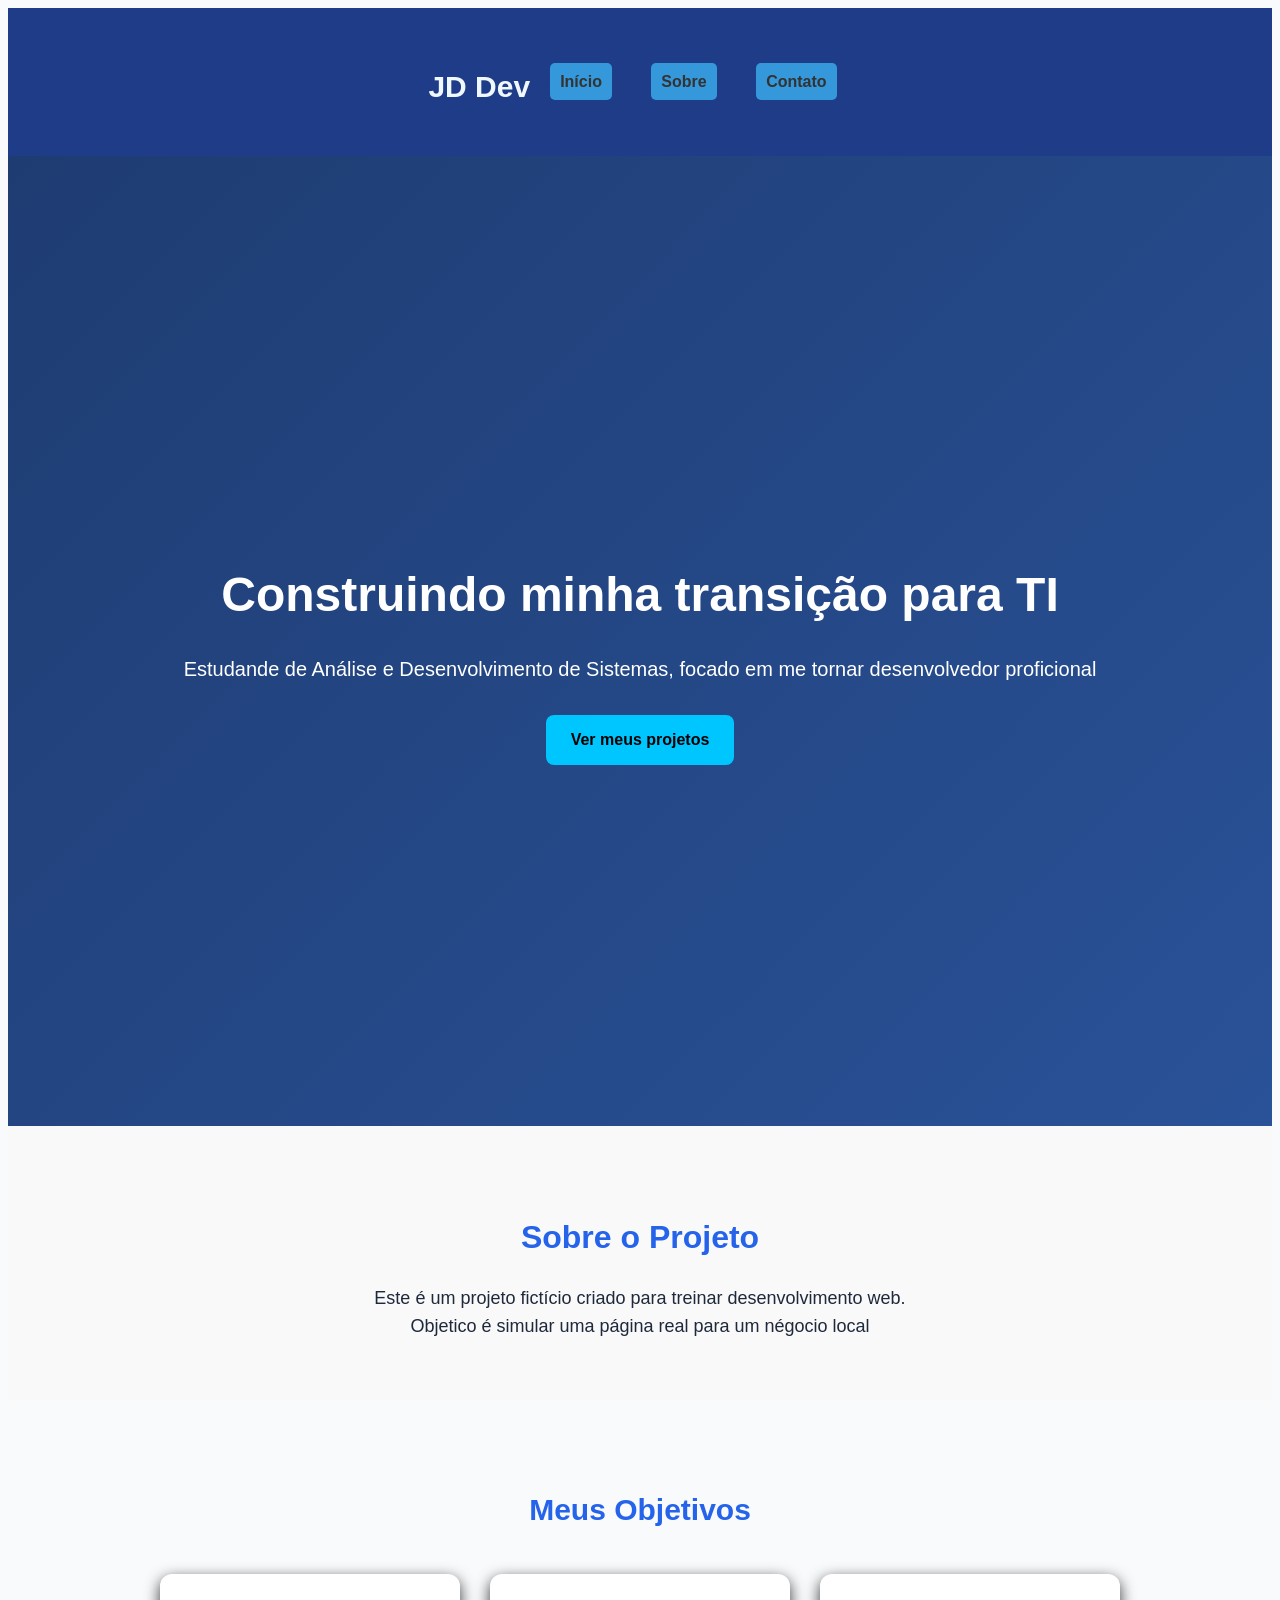
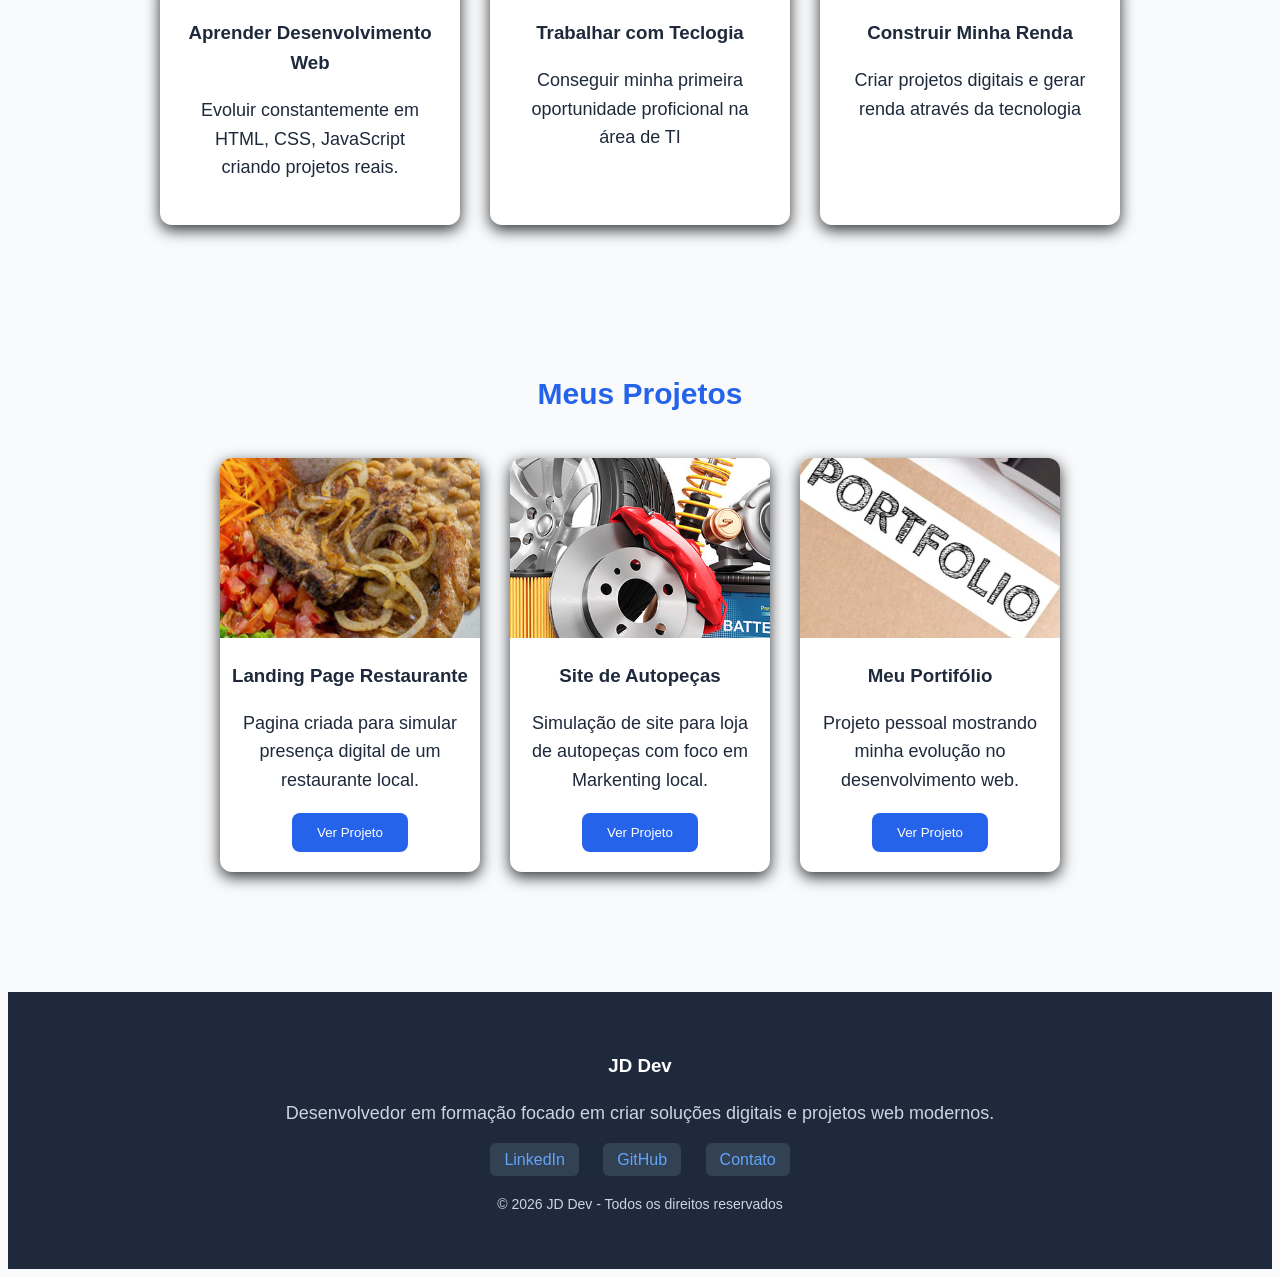
==== commit b5a5ef23: "feat: adiciona secao de projetos, footer profissional e melhorias" ====
--- a/index.html
+++ b/index.html
@@ -52,7 +52,7 @@
         </p>
     </div>
 </section>
-<section class="servicos">
+<!-- <section class="servicos">
     <div class="container">
         <h2>Nossos Serviços</h2>
 
@@ -73,7 +73,57 @@
             </div>
         </div>    
     </div>
-</section>        
+</section> -->
+<section class="objetivos">
+
+   <h2>Meus Objetivos</h2>
+
+   <div class="objetivos-container">
+
+   <div class="objetivo">
+   <h3>Aprender Desenvolvimento Web</h3>
+   <p>Evoluir constantemente em HTML, CSS, JavaScript criando projetos reais.</p>
+   </div>
+
+   <div class="objetivo">
+   <h3>Trabalhar com Teclogia</h3>
+   <p>Conseguir minha primeira oportunidade proficional na área de TI</p>
+   </div>
+
+   <div class="objetivo">
+    <h3>Construir Minha Renda</h3>
+    <p>Criar projetos digitais e gerar renda através da tecnologia</p>
+   </div>
+   </div>
+
+
+</section>
+<section class="projetos">
+    <h2>Meus Projetos</h2>
+    <div class="projetos-container">
+        <div class="projeto-card">
+            <img src="landingPageReast.png" alt="Landing Page Restaurante">
+            <h3>Landing Page Restaurante</h3>
+            <p>Pagina criada para simular presença digital de um restaurante local.</p>
+            <button>Ver Projeto</button>
+        </div>
+
+        <div class="projeto-card">
+            <img src="sitePecas.png" alt="Site Peças">
+            <h3>Site de Autopeças</h3>
+            <p>Simulação de site para loja de autopeças com foco em Markenting local.</p>
+            <button>Ver Projeto</button>
+        </div>
+
+        <div class="projeto-card">
+            <img src="portifolio.png" alt="Portifolio">
+            <h3>Meu Portifólio</h3>
+            <p>Projeto pessoal mostrando minha evolução no desenvolvimento web.</p>
+            <button>Ver Projeto</button>
+        </div>
+    </div>
+</section>
+<!--/div>
     
     <img src="criacao.jpg" alt="criacao">
 
@@ -109,6 +159,21 @@
     <a href="https://www.google.com/?hl=pt_BR">Meu primeiro link</a>
     <button>Fale Comigo</button>
 
+    </div>-->
+<footer class="footer">
+    <div class="footer-container">
+        <h3>JD Dev</h3>
+        <p>Desenvolvedor em formação focado em criar soluções digitais e projetos web modernos.</p>
+        <div class="footer-links">
+            <a href="#">LinkedIn</a>
+            <a href="#">GitHub</a>
+            <a href="#">Contato</a>
+        </div>
+        <p class="copyright">
+            © 2026 JD Dev - Todos os direitos reservados
+        </p>
+        
     </div>
+</footer>
 </body>
 </html>
--- a/style.css
+++ b/style.css
@@ -56,10 +56,7 @@
         text-decoration: none;
         border-radius: 5px;
     }
-    .objetivos {
-        display: flex;
-        gap: 20px;
-    }
+
     .card {
         background: #ecf0f1;
         padding: 15px;
@@ -279,3 +276,120 @@
     transform: translate(-8px);
     box-shadow: 0 8px 25px rgba(0,0,0,0.2);
 }
+.objetivos{
+    padding: 60px 20px;
+    text-align: center;
+}
+.objetivos h2 {
+    margin-bottom: 40px;
+}
+.objetivos-container{
+    display: flex;
+    justify-content: center;
+    gap: 30px;
+    margin-top: 30px;
+}
+.objetivo {
+    background: white;
+    padding: 25px;
+    width: 250px;
+    border-radius: 12px;
+    box-shadow: 0 5px 15px rgba(0, 0, 0, 0.8);
+    transition: 0.3;
+
+}
+.objetivo:hover {
+    transform: translateY(-5px);
+}
+.projetos {
+    padding: 60px 20px;
+    text-align: center;
+
+}
+.projetos-container {
+    display: flex;
+    justify-content: center;
+    gap: 30px;
+    margin-top: 40px;
+}
+.projeto-card {
+    background: white;
+    width: 260px;
+    border-radius: 12px;
+    box-shadow: 0 5px 15px rgba(0, 0, 0, 0.8);
+    padding-bottom: 20px;
+    transition: 0.3s;
+}
+.projeto-card:hover {
+    transform: translateY(-10px);
+    box-shadow: 0 10px 25px rgba(0, 0, 0, 0.15);
+}
+.projeto-card img {
+    width: 100%;
+    border-radius: 12px 12px 0 0;
+    
+}
+.projeto-card h3 {
+    margin-top: 15px;
+}
+.projeto-card p {
+    padding: 0 15px;
+}
+.projeto-card img {
+    width: 100%;
+    height: 180px;
+    object-fit: cover;
+}
+.footer {
+    background: #1e293b;
+    color: white;
+    padding: 40px 20px;
+    margin-top: 60px;
+
+}
+.footer-container {
+    text-align: center;
+    max-width: 900px;
+    margin: auto;
+}
+.footer h3 {
+    margin-bottom: 10px;
+
+}
+.footer p {
+    color: #cbd5e1;
+
+}
+.footer-links{
+    margin: 20px 0;
+
+}
+.footer-links a {
+    color: #60a5fa;
+    margin: 0 10px;
+    text-decoration: none;
+    font-weight: 500;
+    background: #334155;
+    padding: 8px 14px;
+    border-radius: 6px;
+}
+.footer-links a:hover {
+    text-decoration: underline;
+    background: #2563eb;
+    color: white;
+    transform: translateY(-2px);
+}
+.copyright {
+    font-size: 14px;
+    color: #94a3b8;
+}
+@media (max-width: 768px) {
+    .projetos-container {
+        flex-direction: column;
+        align-items: center;
+    }
+    .objetivos-container {
+        flex-direction: column;
+        align-items: center;
+    }
+}
